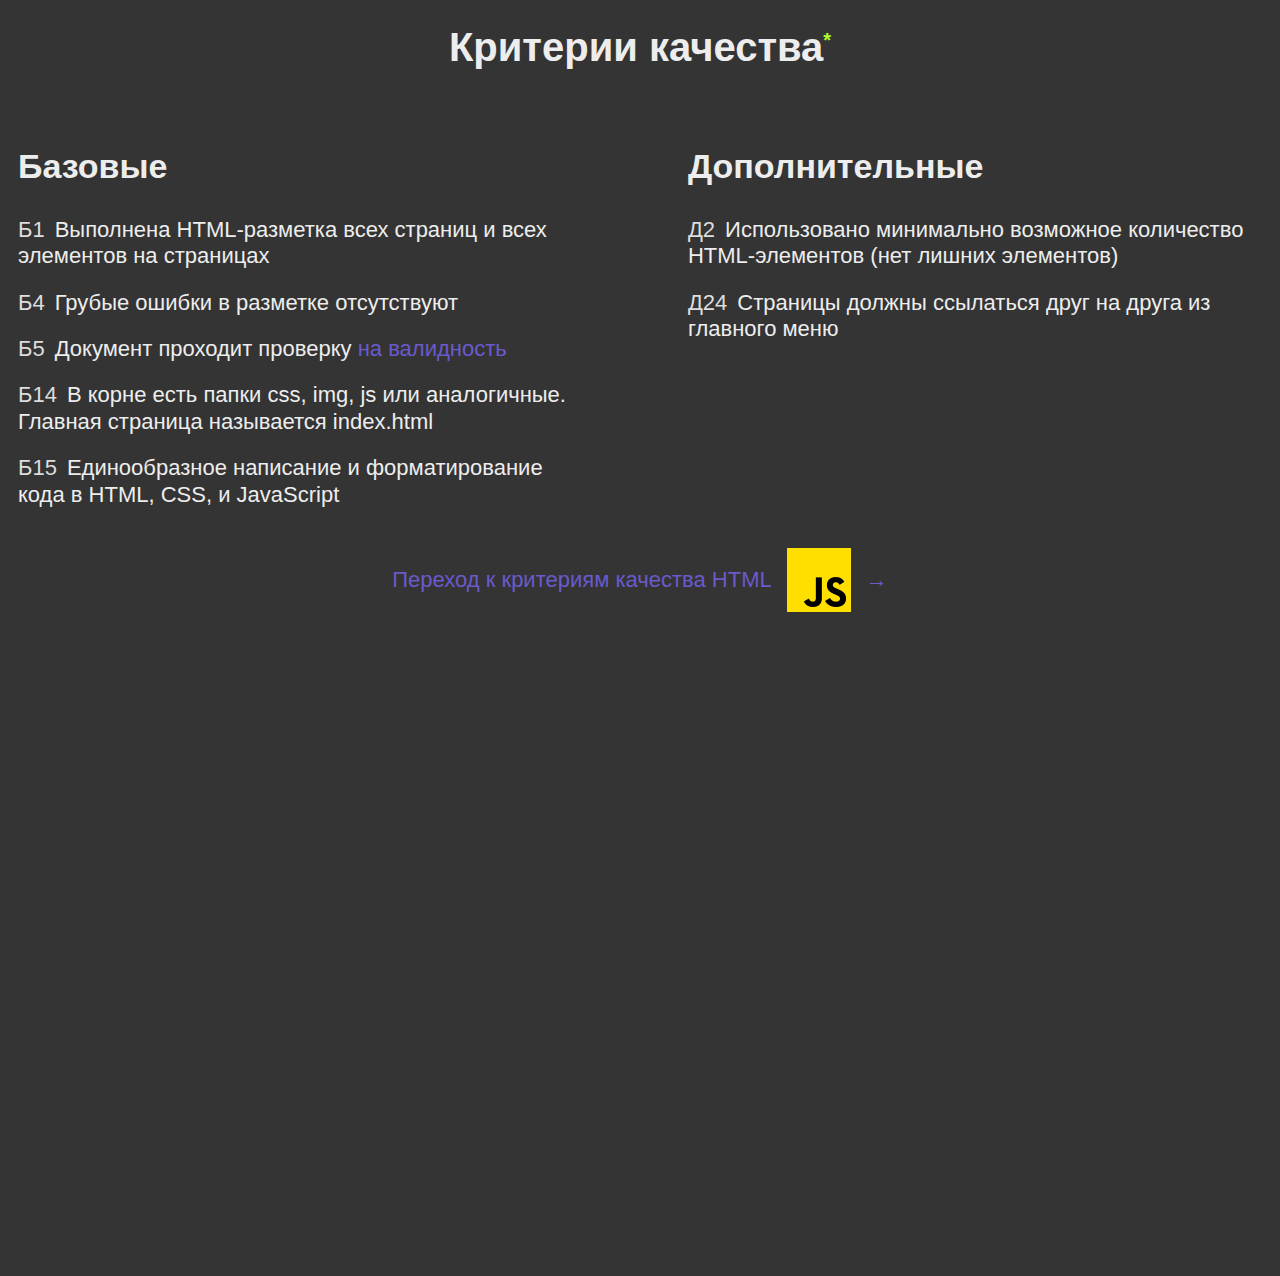
==== index.html @ ab204931 "first commit" ====
<!DOCTYPE html>
<html lang="ru">

<head>
  <meta charset="UTF-8">
  <meta http-equiv="X-UA-Compatible" content="IE=edge">
  <meta name="viewport" content="width=device-width, initial-scale=1.0">
  <title>HTML критерии качества</title>
  <link href="css/fonts.css" rel="stylesheet">
  <link href="css/style.css" rel="stylesheet">
</head>

<body>
  <header>
    <h1 class="title" title="от онлайн-школы «HTML Academy»">Критерии качества<sup>*</sup></h1>
  </header>
  <main class="content">
    <section class="standards">
      <div class="standards__basic">
        <h2 class="standards__basic-title">Базовые</h2>
        <p><span>Б1</span>Выполнена HTML-разметка всех страниц и всех элементов на страницах</p>
        <p><span>Б4</span>Грубые ошибки в разметке отсутствуют</p>
        <p><span>Б5</span>Документ проходит проверку <a href="https://validator.w3.org/#validate_by_upload"
            target="_blank">на валидность</a></p>
        <p><span>Б14</span>В корне есть папки css, img, js или аналогичные. Главная страница называется index.html</p>
        <p><span>Б15</span>Единообразное написание и форматирование кода в HTML, CSS, и JavaScript</p>
      </div>
      <div class="standards__optional">
        <h2 class="standards__optional-title">Дополнительные</h2>
        <p><span>Д2</span>Использовано минимально возможное количество HTML-элементов (нет лишних элементов)</p>
        <p><span>Д24</span>Страницы должны ссылаться друг на друга из главного меню</p>
      </div>
    </section>

    <a class="link" href="js.html">
      Переход к критериям качества HTML
      <img class="link__img" width="64px" src="img/js-icon.png" alt="иконка JavaScript">
      →
    </a>
  </main>
  <footer></footer>
</body>

</html>
---- css/fonts.css ----
@font-face {
  font-family: 'Montserrat-Medium', sans-serif;
  src: url('../fonts/Montserrat-Medium.woff2') format('woff2'),
    url('../fonts/Montserrat-Medium.woff') format('woff');
  font-weight: 500;
  font-style: normal;
  font-display: swap;
}

@font-face {
  font-family: 'OpenSans_Condensed-Regular', sans-serif;
  src: url('../fonts/OpenSans_Condensed-Regular.woff2') format('woff2'),
    url('../fonts/OpenSans_Condensed-Regular.woff') format('woff');
  font-weight: 400;
  font-style: normal;
  font-display: swap;
}
---- css/style.css ----
/* === RESET === */
html {
  box-sizing: border-box;
}

*,
*::before,
*::after {
  box-sizing: inherit;
}

h1,
h2,
h3,
h4,
h5,
h6 {
  margin: 0;
  font-family: 'Montserrat', sans-serif;
}

/* === / RESET === */

body {
  font-family: 'Open Sans', sans-serif;
  background-color: #343434;
  font-size: 22px;
  line-height: 1.2;
  color: #ededed;
}

a {
  color: slateblue;
  text-decoration: none;
}

a:hover {
  text-decoration: underline;
}

p {
  margin: 0;
  padding: 10px 0;
}

p:not(:last-child) p.link__paragraph {
  border-bottom: 1px solid greenyellow;
}

span {
  font-family: 'Montserrat', sans-serif;
  color: #ddd;
  margin-right: 10px;
}

sup {
  color: greenyellow;
  font-size: 20px;
}

.content {
  height: 90vw;
  display: flex;
  flex-direction: column;
}

.title {
  padding: 15px 0 45px;
  font-size: 40px;
  text-align: center;
}

.standards {
  padding: 20px 0;
  display: flex;
  justify-content: space-between;
}

.standards__basic,
.standards__optional {
  padding: 10px;
  width: 47%;
}

.standards__basic-title,
.standards__optional-title {
  font-size: 34px;
  margin-bottom: 20px;
}

.link {
  display: flex;
  justify-content: center;
  align-items: center;
}

.link:hover {
  text-decoration: none;
}

.link:hover .link__img {
  transform: scale(1.3);
}

.link__img {
  margin: 0 15px;
  display: block;
  transition: transform .3s ease-in-out;
}
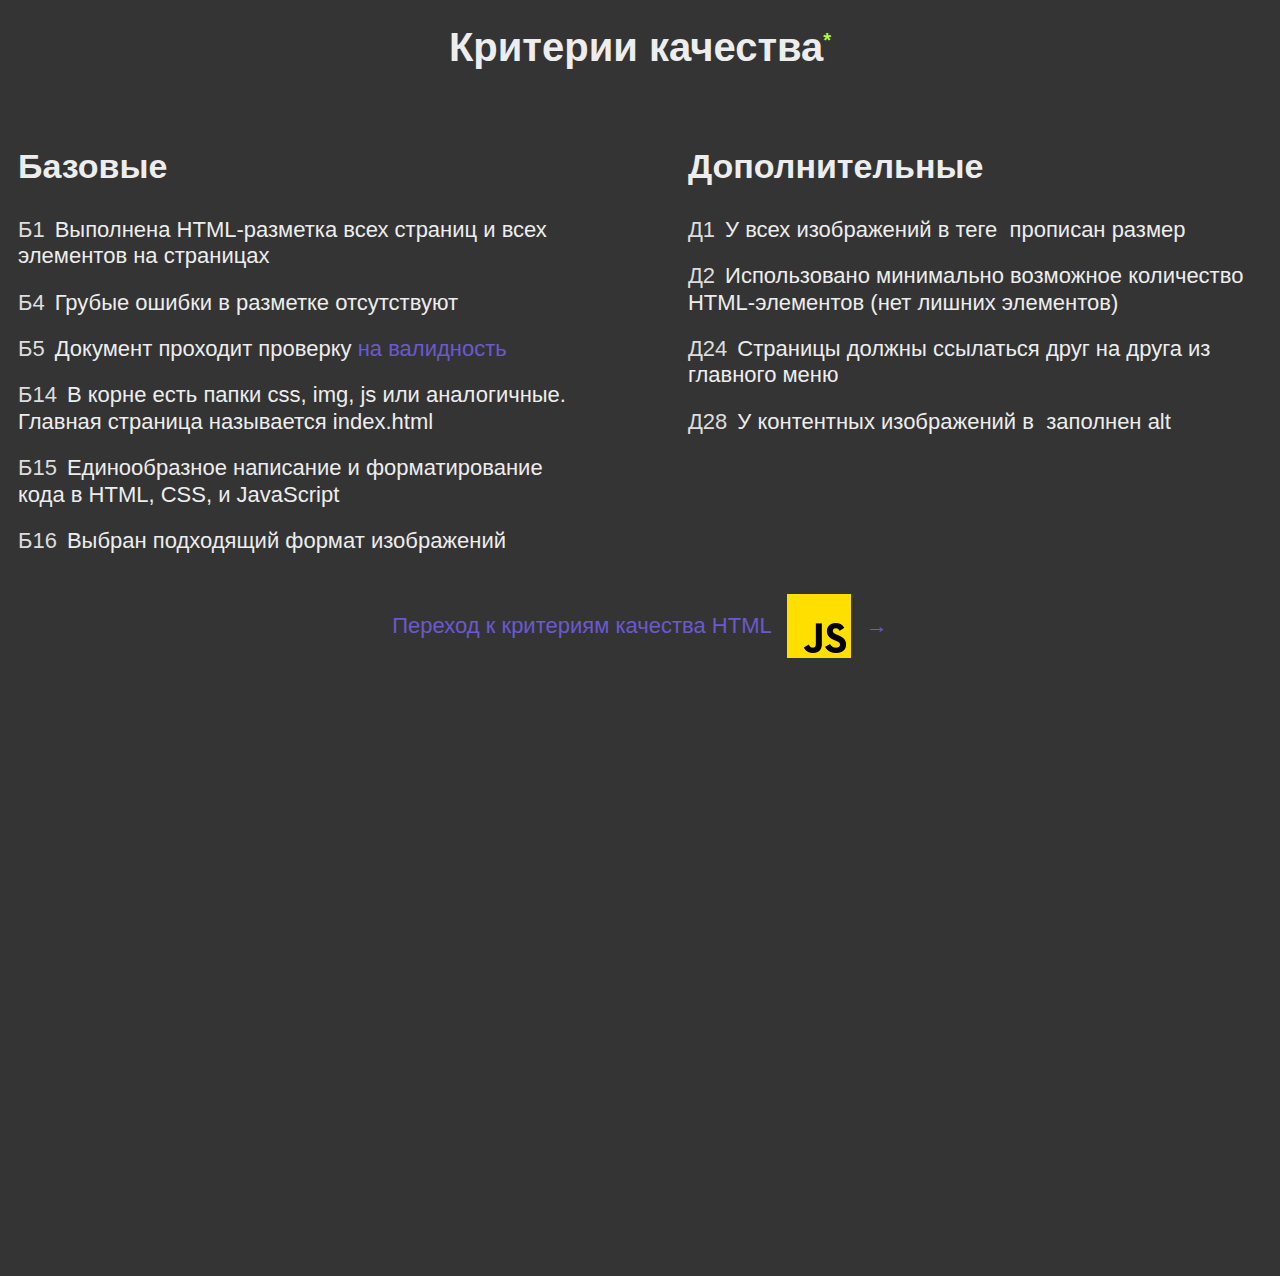
==== commit 312c8bbc: "fix: added content from lesson 3" ====
--- a/index.html
+++ b/index.html
@@ -24,11 +24,14 @@
             target="_blank">на валидность</a></p>
         <p><span>Б14</span>В корне есть папки css, img, js или аналогичные. Главная страница называется index.html</p>
         <p><span>Б15</span>Единообразное написание и форматирование кода в HTML, CSS, и JavaScript</p>
+        <p><span>Б16</span>Выбран подходящий формат изображений</p>
       </div>
       <div class="standards__optional">
         <h2 class="standards__optional-title">Дополнительные</h2>
+        <p><span>Д1</span>У всех изображений в теге <img> прописан размер</p>
         <p><span>Д2</span>Использовано минимально возможное количество HTML-элементов (нет лишних элементов)</p>
         <p><span>Д24</span>Страницы должны ссылаться друг на друга из главного меню</p>
+        <p><span>Д28</span>У контентных изображений в <img> заполнен alt</p>
       </div>
     </section>
 
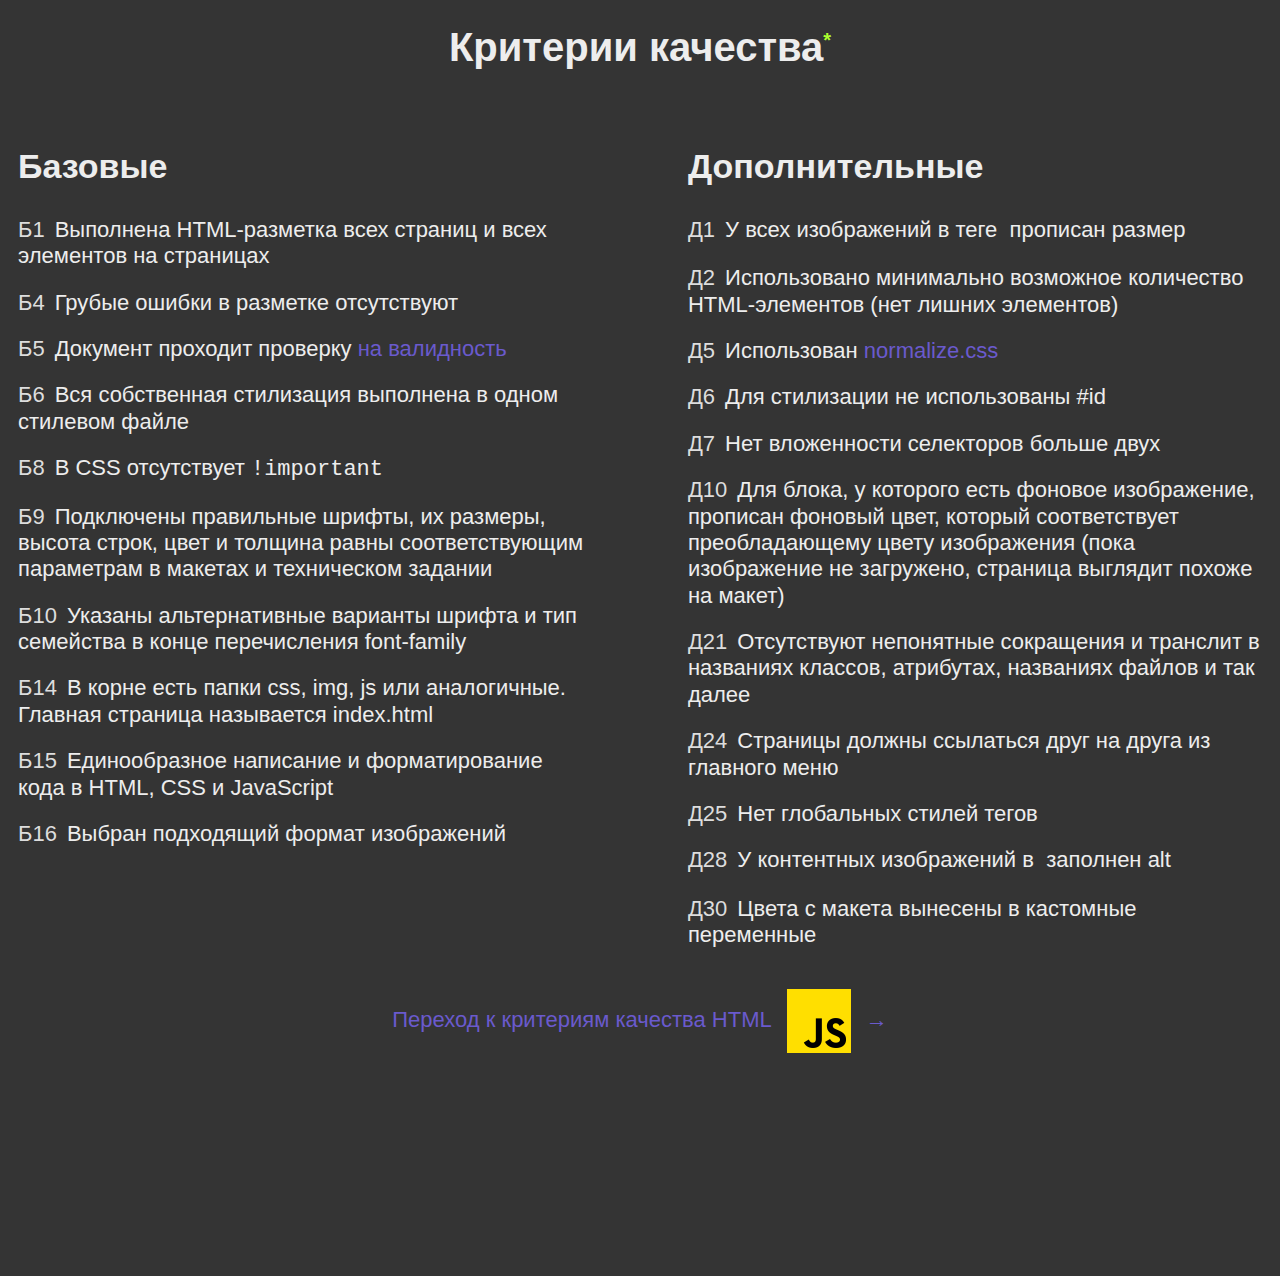
==== commit 846ae35c: "ADD: additional rules" ====
--- a/index.html
+++ b/index.html
@@ -22,16 +22,27 @@
         <p><span>Б4</span>Грубые ошибки в разметке отсутствуют</p>
         <p><span>Б5</span>Документ проходит проверку <a href="https://validator.w3.org/#validate_by_upload"
             target="_blank">на валидность</a></p>
+        <p><span>Б6</span>Вся собственная стилизация выполнена в одном стилевом файле</p>
+        <p><span>Б8</span>В CSS отсутствует <code>!important</code></p>
+        <p><span>Б9</span>Подключены правильные шрифты, их размеры, высота строк, цвет и толщина равны соответствующим параметрам в макетах и техническом задании</p>
+        <p><span>Б10</span>Указаны альтернативные варианты шрифта и тип семейства в конце перечисления font-family</p>
         <p><span>Б14</span>В корне есть папки css, img, js или аналогичные. Главная страница называется index.html</p>
-        <p><span>Б15</span>Единообразное написание и форматирование кода в HTML, CSS, и JavaScript</p>
+        <p><span>Б15</span>Единообразное написание и форматирование кода в HTML, CSS и JavaScript</p>
         <p><span>Б16</span>Выбран подходящий формат изображений</p>
       </div>
       <div class="standards__optional">
         <h2 class="standards__optional-title">Дополнительные</h2>
-        <p><span>Д1</span>У всех изображений в теге <img> прописан размер</p>
+        <p><span>Д1</span>У всех изображений в теге <code><img></code> прописан размер</p>
         <p><span>Д2</span>Использовано минимально возможное количество HTML-элементов (нет лишних элементов)</p>
+        <p><span>Д5</span>Использован <a href="https://necolas.github.io/normalize.css/"  target="_blank">normalize.css</a></p>
+        <p><span>Д6</span>Для стилизации не использованы #id</p>
+        <p><span>Д7</span>Нет вложенности селекторов больше двух</p>
+        <p><span>Д10</span>Для блока, у которого есть фоновое изображение, прописан фоновый цвет, который соответствует преобладающему цвету изображения (пока изображение не загружено, страница выглядит похоже на макет)</p>
+        <p><span>Д21</span>Отсутствуют непонятные сокращения и транслит в названиях классов, атрибутах, названиях файлов и так далее</p>
         <p><span>Д24</span>Страницы должны ссылаться друг на друга из главного меню</p>
-        <p><span>Д28</span>У контентных изображений в <img> заполнен alt</p>
+        <p><span>Д25</span>Нет глобальных стилей тегов</p>
+        <p><span>Д28</span>У контентных изображений в <code><img></code> заполнен alt</p>
+        <p><span>Д30</span>Цвета с макета вынесены в кастомные переменные</p>
       </div>
     </section>
 
